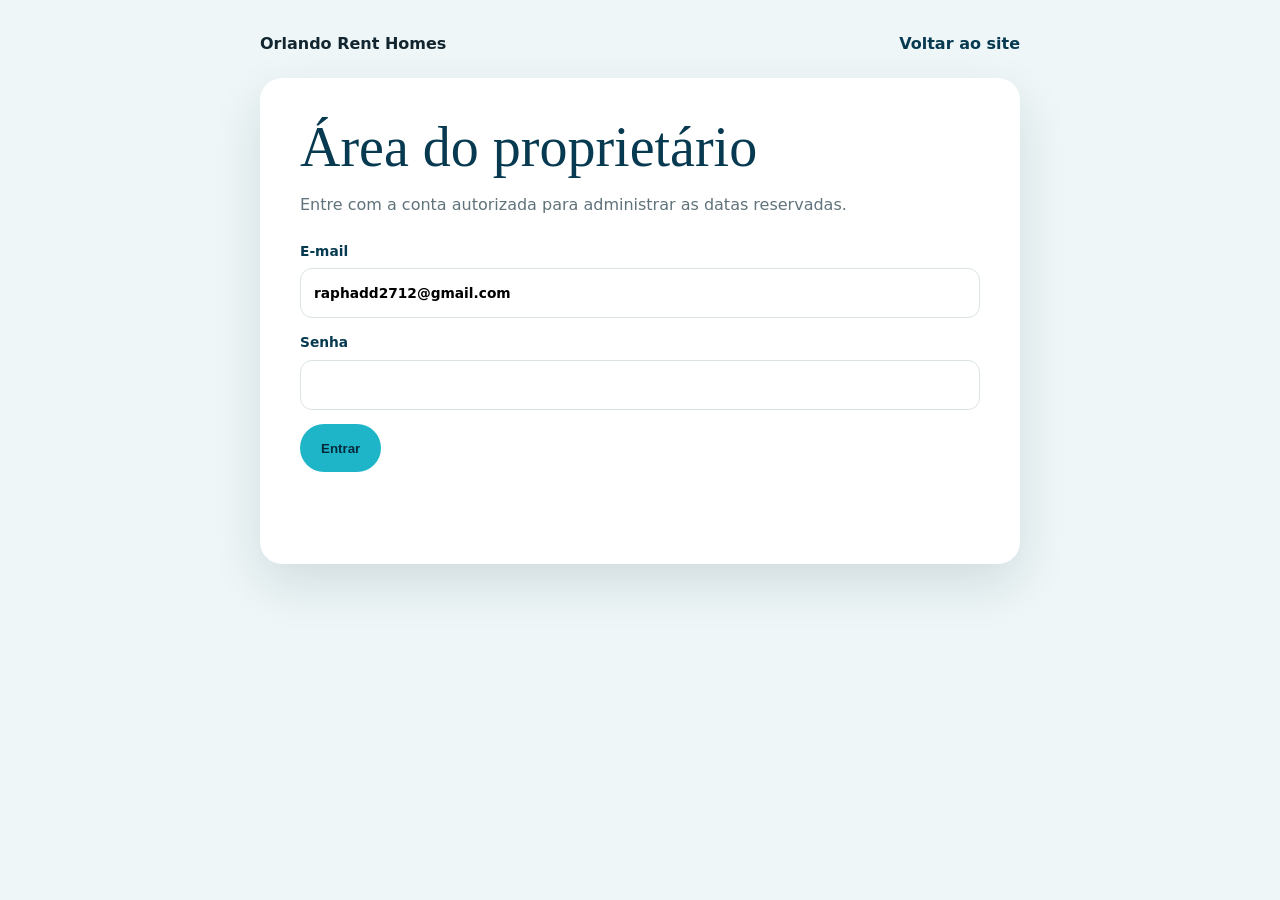
==== admin/index.html @ a35886e1 "Cria painel protegido de reservas" ====
<!doctype html>
<html lang="pt-BR">
<head>
  <meta charset="utf-8">
  <meta name="viewport" content="width=device-width,initial-scale=1">
  <meta name="robots" content="noindex,nofollow">
  <title>Administração | Orlando Rent Homes</title>
  <style>
    :root{--navy:#073a50;--aqua:#1eb5c9;--ink:#132630;--muted:#60727a;--line:#dbe3e4;--bg:#eef6f7;--error:#a02c2c}*{box-sizing:border-box}body{margin:0;background:var(--bg);color:var(--ink);font:16px/1.5 system-ui,-apple-system,"Segoe UI",sans-serif}.wrap{width:min(760px,calc(100% - 28px));margin:32px auto}.top{display:flex;align-items:center;justify-content:space-between;gap:20px;margin-bottom:22px}.top a{color:var(--navy);font-weight:800;text-decoration:none}.card{background:#fff;border-radius:22px;padding:clamp(22px,5vw,40px);box-shadow:0 20px 50px rgba(5,43,59,.12)}h1{font:500 clamp(2rem,6vw,3.5rem)/1.05 Georgia,serif;color:var(--navy);margin:0 0 10px}h2{color:var(--navy);font-size:1.08rem}p{color:var(--muted)}.fields{display:grid;grid-template-columns:1fr 1fr;gap:14px;margin:24px 0 14px}.login .fields{grid-template-columns:1fr}label{font-size:.86rem;font-weight:800;color:var(--navy)}input{width:100%;display:block;margin-top:7px;min-height:50px;border:1px solid var(--line);border-radius:12px;padding:0 13px;font:inherit}.actions{display:flex;gap:10px;flex-wrap:wrap}button{min-height:48px;border:0;border-radius:999px;padding:0 21px;font-weight:800;cursor:pointer}.primary{background:var(--aqua);color:#052b3b}.secondary{background:#fff;color:var(--navy);border:1px solid var(--line)}button:disabled{opacity:.55;cursor:wait}.status{min-height:24px;margin:14px 0}.status.error{color:var(--error)}.panel[hidden],.login[hidden]{display:none}.reserved{margin-top:28px;border-top:1px solid var(--line);padding-top:20px}.reserved-list{display:flex;flex-wrap:wrap;gap:8px}.date-chip{background:#edf5f6;border:1px solid #d8e6e8;border-radius:999px;padding:7px 11px;font-size:.84rem;color:var(--navy)}.empty{font-size:.92rem;color:var(--muted)}.panel-head{display:flex;align-items:center;justify-content:space-between;gap:15px}.panel-head button{min-height:40px;padding:0 16px}@media(max-width:560px){.wrap{margin:18px auto}.fields{grid-template-columns:1fr}.top{align-items:flex-start;flex-direction:column}}
  </style>
</head>
<body>
  <main class="wrap">
    <div class="top"><strong>Orlando Rent Homes</strong><a href="../">Voltar ao site</a></div>
    <section class="card login" id="login-card">
      <h1>Área do proprietário</h1>
      <p>Entre com a conta autorizada para administrar as datas reservadas.</p>
      <form id="login-form">
        <div class="fields">
          <label>E-mail<input id="email" type="email" value="raphadd2712@gmail.com" autocomplete="username" required></label>
          <label>Senha<input id="password" type="password" autocomplete="current-password" required></label>
        </div>
        <button class="primary" id="login-button" type="submit">Entrar</button>
      </form>
      <p class="status" id="login-status" aria-live="polite"></p>
    </section>
    <section class="card panel" id="panel" hidden>
      <div class="panel-head"><div><h1>Calendário</h1><p>Marque os dias que já estão alugados.</p></div><button class="secondary" id="logout" type="button">Sair</button></div>
      <div class="fields">
        <label>Primeiro dia<input id="start" type="date"></label>
        <label>Último dia<input id="end" type="date"></label>
      </div>
      <div class="actions"><button class="primary" id="save" type="button">Marcar como reservado</button><button class="secondary" id="free" type="button">Liberar período</button></div>
      <p class="status" id="status" aria-live="polite"></p>
      <div class="reserved"><h2>Dias atualmente reservados</h2><div class="reserved-list" id="reserved-list"><span class="empty">Carregando…</span></div></div>
    </section>
  </main>
  <script>
    const SUPABASE_URL='https://bmoeknvuxrndlfairyth.supabase.co';
    const SUPABASE_KEY='sb_publishable_lagn5A2PP6V6kT_G9hvM3Q_kzIamfaz';
    const loginCard=document.querySelector('#login-card'),panel=document.querySelector('#panel'),loginStatus=document.querySelector('#login-status'),statusEl=document.querySelector('#status'),list=document.querySelector('#reserved-list');
    let accessToken=sessionStorage.getItem('orh-admin-token')||'';
    function showPanel(){loginCard.hidden=true;panel.hidden=false;loadReservations()}
    function showLogin(){accessToken='';sessionStorage.removeItem('orh-admin-token');panel.hidden=true;loginCard.hidden=false}
    function datesBetween(start,end){const dates=[],current=new Date(start+'T12:00:00'),last=new Date(end+'T12:00:00');while(current<=last){dates.push(current.toISOString().slice(0,10));current.setDate(current.getDate()+1)}return dates}
    function fmt(date){return new Intl.DateTimeFormat('pt-BR',{day:'2-digit',month:'short',year:'numeric',timeZone:'UTC'}).format(new Date(date+'T12:00:00Z'))}
    async function loadReservations(){const response=await fetch(`${SUPABASE_URL}/rest/v1/reservas?select=data&order=data.asc`,{headers:{apikey:SUPABASE_KEY}});if(!response.ok){statusEl.textContent='Não foi possível carregar as reservas.';statusEl.className='status error';return}const rows=await response.json();list.innerHTML=rows.length?rows.map(row=>`<span class="date-chip">${fmt(row.data)}</span>`).join(''):'<span class="empty">Nenhuma data reservada.</span>'}
    document.querySelector('#login-form').addEventListener('submit',async event=>{event.preventDefault();const button=document.querySelector('#login-button');button.disabled=true;loginStatus.textContent='Entrando…';loginStatus.className='status';const response=await fetch(`${SUPABASE_URL}/auth/v1/token?grant_type=password`,{method:'POST',headers:{apikey:SUPABASE_KEY,'content-type':'application/json'},body:JSON.stringify({email:document.querySelector('#email').value.trim(),password:document.querySelector('#password').value})});const data=await response.json();button.disabled=false;if(!response.ok){loginStatus.textContent='E-mail ou senha incorretos.';loginStatus.className='status error';return}accessToken=data.access_token;sessionStorage.setItem('orh-admin-token',accessToken);loginStatus.textContent='';showPanel()});
    async function change(mode){const start=document.querySelector('#start').value,end=document.querySelector('#end').value;if(!start||!end||end<start){statusEl.textContent='Escolha um período válido.';statusEl.className='status error';return}const dates=datesBetween(start,end),button=document.querySelector(mode==='save'?'#save':'#free');button.disabled=true;statusEl.textContent='Salvando…';statusEl.className='status';let response;if(mode==='save'){response=await fetch(`${SUPABASE_URL}/rest/v1/reservas?on_conflict=data`,{method:'POST',headers:{apikey:SUPABASE_KEY,Authorization:`Bearer ${accessToken}`,'content-type':'application/json',Prefer:'resolution=merge-duplicates,return=minimal'},body:JSON.stringify(dates.map(data=>({data,observacao:'Reserva'})))})}else{response=await fetch(`${SUPABASE_URL}/rest/v1/reservas?data=in.(${dates.join(',')})`,{method:'DELETE',headers:{apikey:SUPABASE_KEY,Authorization:`Bearer ${accessToken}`}})}button.disabled=false;if(response.status===401||response.status===403){showLogin();loginStatus.textContent='Sua sessão expirou. Entre novamente.';loginStatus.className='status error';return}if(!response.ok){statusEl.textContent='Não foi possível salvar. Verifique a configuração do Supabase.';statusEl.className='status error';return}statusEl.textContent=mode==='save'?'Período marcado como reservado.':'Período liberado.';loadReservations()}
    document.querySelector('#save').addEventListener('click',()=>change('save'));
    document.querySelector('#free').addEventListener('click',()=>change('free'));
    document.querySelector('#logout').addEventListener('click',showLogin);
    if(accessToken)showPanel();else showLogin();
  </script>
</body>
</html>
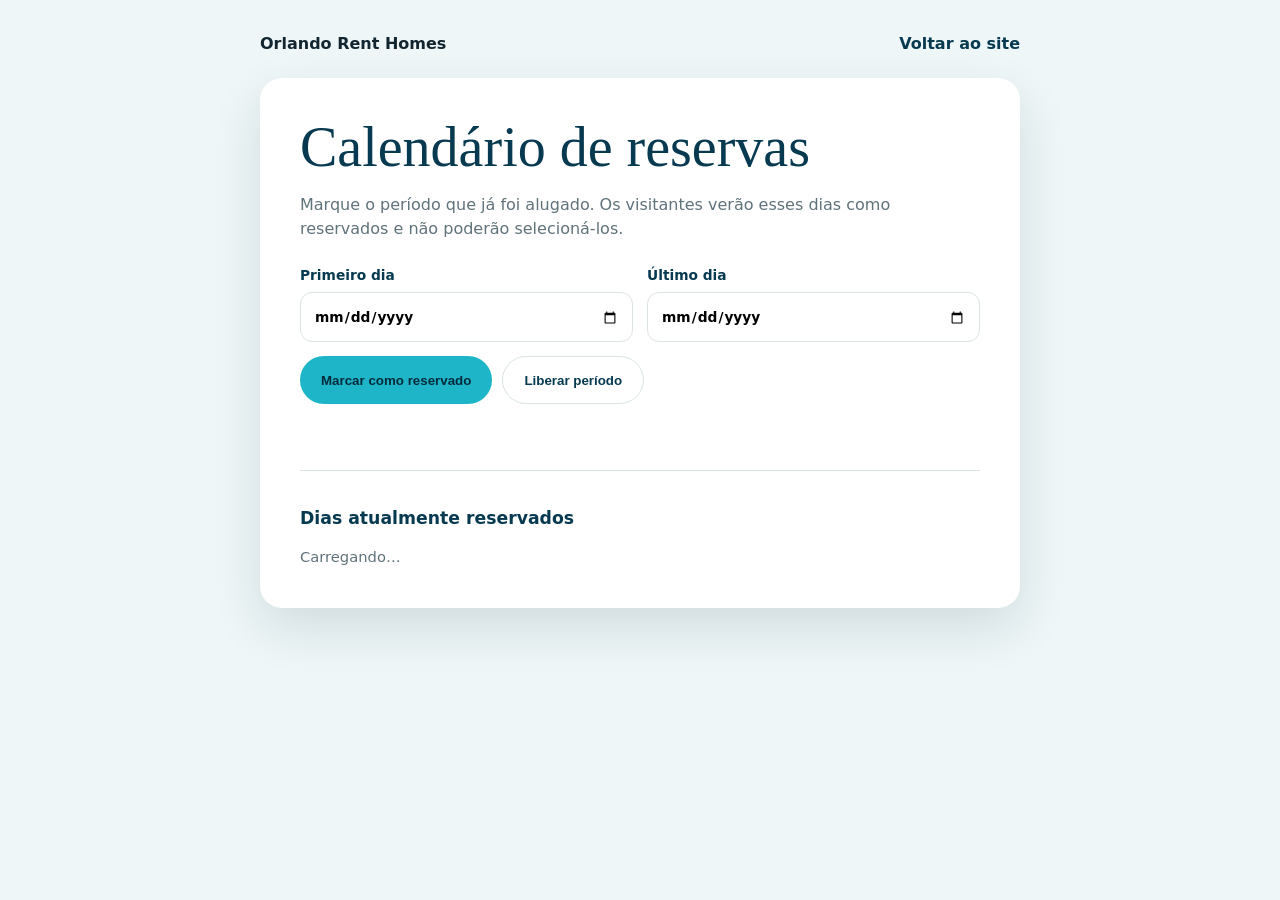
==== commit f8384576: "Remove login temporariamente do painel de reservas" ====
--- a/admin/index.html
+++ b/admin/index.html
@@ -4,28 +4,17 @@
   <meta charset="utf-8">
   <meta name="viewport" content="width=device-width,initial-scale=1">
   <meta name="robots" content="noindex,nofollow">
-  <title>Administração | Orlando Rent Homes</title>
+  <title>Calendário de reservas | Orlando Rent Homes</title>
   <style>
-    :root{--navy:#073a50;--aqua:#1eb5c9;--ink:#132630;--muted:#60727a;--line:#dbe3e4;--bg:#eef6f7;--error:#a02c2c}*{box-sizing:border-box}body{margin:0;background:var(--bg);color:var(--ink);font:16px/1.5 system-ui,-apple-system,"Segoe UI",sans-serif}.wrap{width:min(760px,calc(100% - 28px));margin:32px auto}.top{display:flex;align-items:center;justify-content:space-between;gap:20px;margin-bottom:22px}.top a{color:var(--navy);font-weight:800;text-decoration:none}.card{background:#fff;border-radius:22px;padding:clamp(22px,5vw,40px);box-shadow:0 20px 50px rgba(5,43,59,.12)}h1{font:500 clamp(2rem,6vw,3.5rem)/1.05 Georgia,serif;color:var(--navy);margin:0 0 10px}h2{color:var(--navy);font-size:1.08rem}p{color:var(--muted)}.fields{display:grid;grid-template-columns:1fr 1fr;gap:14px;margin:24px 0 14px}.login .fields{grid-template-columns:1fr}label{font-size:.86rem;font-weight:800;color:var(--navy)}input{width:100%;display:block;margin-top:7px;min-height:50px;border:1px solid var(--line);border-radius:12px;padding:0 13px;font:inherit}.actions{display:flex;gap:10px;flex-wrap:wrap}button{min-height:48px;border:0;border-radius:999px;padding:0 21px;font-weight:800;cursor:pointer}.primary{background:var(--aqua);color:#052b3b}.secondary{background:#fff;color:var(--navy);border:1px solid var(--line)}button:disabled{opacity:.55;cursor:wait}.status{min-height:24px;margin:14px 0}.status.error{color:var(--error)}.panel[hidden],.login[hidden]{display:none}.reserved{margin-top:28px;border-top:1px solid var(--line);padding-top:20px}.reserved-list{display:flex;flex-wrap:wrap;gap:8px}.date-chip{background:#edf5f6;border:1px solid #d8e6e8;border-radius:999px;padding:7px 11px;font-size:.84rem;color:var(--navy)}.empty{font-size:.92rem;color:var(--muted)}.panel-head{display:flex;align-items:center;justify-content:space-between;gap:15px}.panel-head button{min-height:40px;padding:0 16px}@media(max-width:560px){.wrap{margin:18px auto}.fields{grid-template-columns:1fr}.top{align-items:flex-start;flex-direction:column}}
+    :root{--navy:#073a50;--aqua:#1eb5c9;--ink:#132630;--muted:#60727a;--line:#dbe3e4;--bg:#eef6f7;--error:#a02c2c}*{box-sizing:border-box}body{margin:0;background:var(--bg);color:var(--ink);font:16px/1.5 system-ui,-apple-system,"Segoe UI",sans-serif}.wrap{width:min(760px,calc(100% - 28px));margin:32px auto}.top{display:flex;align-items:center;justify-content:space-between;gap:20px;margin-bottom:22px}.top a{color:var(--navy);font-weight:800;text-decoration:none}.card{background:#fff;border-radius:22px;padding:clamp(22px,5vw,40px);box-shadow:0 20px 50px rgba(5,43,59,.12)}h1{font:500 clamp(2rem,6vw,3.5rem)/1.05 Georgia,serif;color:var(--navy);margin:0 0 10px}h2{color:var(--navy);font-size:1.08rem}p{color:var(--muted)}.fields{display:grid;grid-template-columns:1fr 1fr;gap:14px;margin:24px 0 14px}label{font-size:.86rem;font-weight:800;color:var(--navy)}input{width:100%;display:block;margin-top:7px;min-height:50px;border:1px solid var(--line);border-radius:12px;padding:0 13px;font:inherit}.actions{display:flex;gap:10px;flex-wrap:wrap}button{min-height:48px;border:0;border-radius:999px;padding:0 21px;font-weight:800;cursor:pointer}.primary{background:var(--aqua);color:#052b3b}.secondary{background:#fff;color:var(--navy);border:1px solid var(--line)}button:disabled{opacity:.55;cursor:wait}.status{min-height:24px;margin:14px 0}.status.error{color:var(--error)}.reserved{margin-top:28px;border-top:1px solid var(--line);padding-top:20px}.reserved-list{display:flex;flex-wrap:wrap;gap:8px}.date-chip{background:#edf5f6;border:1px solid #d8e6e8;border-radius:999px;padding:7px 11px;font-size:.84rem;color:var(--navy)}.empty{font-size:.92rem;color:var(--muted)}@media(max-width:560px){.wrap{margin:18px auto}.fields{grid-template-columns:1fr}.top{align-items:flex-start;flex-direction:column}}
   </style>
 </head>
 <body>
   <main class="wrap">
     <div class="top"><strong>Orlando Rent Homes</strong><a href="../">Voltar ao site</a></div>
-    <section class="card login" id="login-card">
-      <h1>Área do proprietário</h1>
-      <p>Entre com a conta autorizada para administrar as datas reservadas.</p>
-      <form id="login-form">
-        <div class="fields">
-          <label>E-mail<input id="email" type="email" value="raphadd2712@gmail.com" autocomplete="username" required></label>
-          <label>Senha<input id="password" type="password" autocomplete="current-password" required></label>
-        </div>
-        <button class="primary" id="login-button" type="submit">Entrar</button>
-      </form>
-      <p class="status" id="login-status" aria-live="polite"></p>
-    </section>
-    <section class="card panel" id="panel" hidden>
-      <div class="panel-head"><div><h1>Calendário</h1><p>Marque os dias que já estão alugados.</p></div><button class="secondary" id="logout" type="button">Sair</button></div>
+    <section class="card">
+      <h1>Calendário de reservas</h1>
+      <p>Marque o período que já foi alugado. Os visitantes verão esses dias como reservados e não poderão selecioná-los.</p>
       <div class="fields">
         <label>Primeiro dia<input id="start" type="date"></label>
         <label>Último dia<input id="end" type="date"></label>
@@ -38,19 +27,14 @@
   <script>
     const SUPABASE_URL='https://bmoeknvuxrndlfairyth.supabase.co';
     const SUPABASE_KEY='sb_publishable_lagn5A2PP6V6kT_G9hvM3Q_kzIamfaz';
-    const loginCard=document.querySelector('#login-card'),panel=document.querySelector('#panel'),loginStatus=document.querySelector('#login-status'),statusEl=document.querySelector('#status'),list=document.querySelector('#reserved-list');
-    let accessToken=sessionStorage.getItem('orh-admin-token')||'';
-    function showPanel(){loginCard.hidden=true;panel.hidden=false;loadReservations()}
-    function showLogin(){accessToken='';sessionStorage.removeItem('orh-admin-token');panel.hidden=true;loginCard.hidden=false}
+    const statusEl=document.querySelector('#status'),list=document.querySelector('#reserved-list');
     function datesBetween(start,end){const dates=[],current=new Date(start+'T12:00:00'),last=new Date(end+'T12:00:00');while(current<=last){dates.push(current.toISOString().slice(0,10));current.setDate(current.getDate()+1)}return dates}
     function fmt(date){return new Intl.DateTimeFormat('pt-BR',{day:'2-digit',month:'short',year:'numeric',timeZone:'UTC'}).format(new Date(date+'T12:00:00Z'))}
-    async function loadReservations(){const response=await fetch(`${SUPABASE_URL}/rest/v1/reservas?select=data&order=data.asc`,{headers:{apikey:SUPABASE_KEY}});if(!response.ok){statusEl.textContent='Não foi possível carregar as reservas.';statusEl.className='status error';return}const rows=await response.json();list.innerHTML=rows.length?rows.map(row=>`<span class="date-chip">${fmt(row.data)}</span>`).join(''):'<span class="empty">Nenhuma data reservada.</span>'}
-    document.querySelector('#login-form').addEventListener('submit',async event=>{event.preventDefault();const button=document.querySelector('#login-button');button.disabled=true;loginStatus.textContent='Entrando…';loginStatus.className='status';const response=await fetch(`${SUPABASE_URL}/auth/v1/token?grant_type=password`,{method:'POST',headers:{apikey:SUPABASE_KEY,'content-type':'application/json'},body:JSON.stringify({email:document.querySelector('#email').value.trim(),password:document.querySelector('#password').value})});const data=await response.json();button.disabled=false;if(!response.ok){loginStatus.textContent='E-mail ou senha incorretos.';loginStatus.className='status error';return}accessToken=data.access_token;sessionStorage.setItem('orh-admin-token',accessToken);loginStatus.textContent='';showPanel()});
-    async function change(mode){const start=document.querySelector('#start').value,end=document.querySelector('#end').value;if(!start||!end||end<start){statusEl.textContent='Escolha um período válido.';statusEl.className='status error';return}const dates=datesBetween(start,end),button=document.querySelector(mode==='save'?'#save':'#free');button.disabled=true;statusEl.textContent='Salvando…';statusEl.className='status';let response;if(mode==='save'){response=await fetch(`${SUPABASE_URL}/rest/v1/reservas?on_conflict=data`,{method:'POST',headers:{apikey:SUPABASE_KEY,Authorization:`Bearer ${accessToken}`,'content-type':'application/json',Prefer:'resolution=merge-duplicates,return=minimal'},body:JSON.stringify(dates.map(data=>({data,observacao:'Reserva'})))})}else{response=await fetch(`${SUPABASE_URL}/rest/v1/reservas?data=in.(${dates.join(',')})`,{method:'DELETE',headers:{apikey:SUPABASE_KEY,Authorization:`Bearer ${accessToken}`}})}button.disabled=false;if(response.status===401||response.status===403){showLogin();loginStatus.textContent='Sua sessão expirou. Entre novamente.';loginStatus.className='status error';return}if(!response.ok){statusEl.textContent='Não foi possível salvar. Verifique a configuração do Supabase.';statusEl.className='status error';return}statusEl.textContent=mode==='save'?'Período marcado como reservado.':'Período liberado.';loadReservations()}
+    async function loadReservations(){const response=await fetch(`${SUPABASE_URL}/rest/v1/reservas?select=data&order=data.asc`,{headers:{apikey:SUPABASE_KEY}});if(!response.ok){statusEl.textContent='A tabela de reservas ainda precisa ser configurada no Supabase.';statusEl.className='status error';list.innerHTML='<span class="empty">Nenhuma reserva carregada.</span>';return}const rows=await response.json();list.innerHTML=rows.length?rows.map(row=>`<span class="date-chip">${fmt(row.data)}</span>`).join(''):'<span class="empty">Nenhuma data reservada.</span>'}
+    async function change(mode){const start=document.querySelector('#start').value,end=document.querySelector('#end').value;if(!start||!end||end<start){statusEl.textContent='Escolha um período válido.';statusEl.className='status error';return}const dates=datesBetween(start,end),button=document.querySelector(mode==='save'?'#save':'#free');button.disabled=true;statusEl.textContent='Salvando…';statusEl.className='status';let response;if(mode==='save'){response=await fetch(`${SUPABASE_URL}/rest/v1/reservas?on_conflict=data`,{method:'POST',headers:{apikey:SUPABASE_KEY,'content-type':'application/json',Prefer:'resolution=merge-duplicates,return=minimal'},body:JSON.stringify(dates.map(data=>({data,observacao:'Reserva'})))})}else{response=await fetch(`${SUPABASE_URL}/rest/v1/reservas?data=in.(${dates.join(',')})`,{method:'DELETE',headers:{apikey:SUPABASE_KEY}})}button.disabled=false;if(!response.ok){statusEl.textContent='O Supabase ainda não permite alterar as reservas. Execute o SQL de configuração.';statusEl.className='status error';return}statusEl.textContent=mode==='save'?'Período marcado como reservado.':'Período liberado.';loadReservations()}
     document.querySelector('#save').addEventListener('click',()=>change('save'));
     document.querySelector('#free').addEventListener('click',()=>change('free'));
-    document.querySelector('#logout').addEventListener('click',showLogin);
-    if(accessToken)showPanel();else showLogin();
+    loadReservations();
   </script>
 </body>
 </html>
